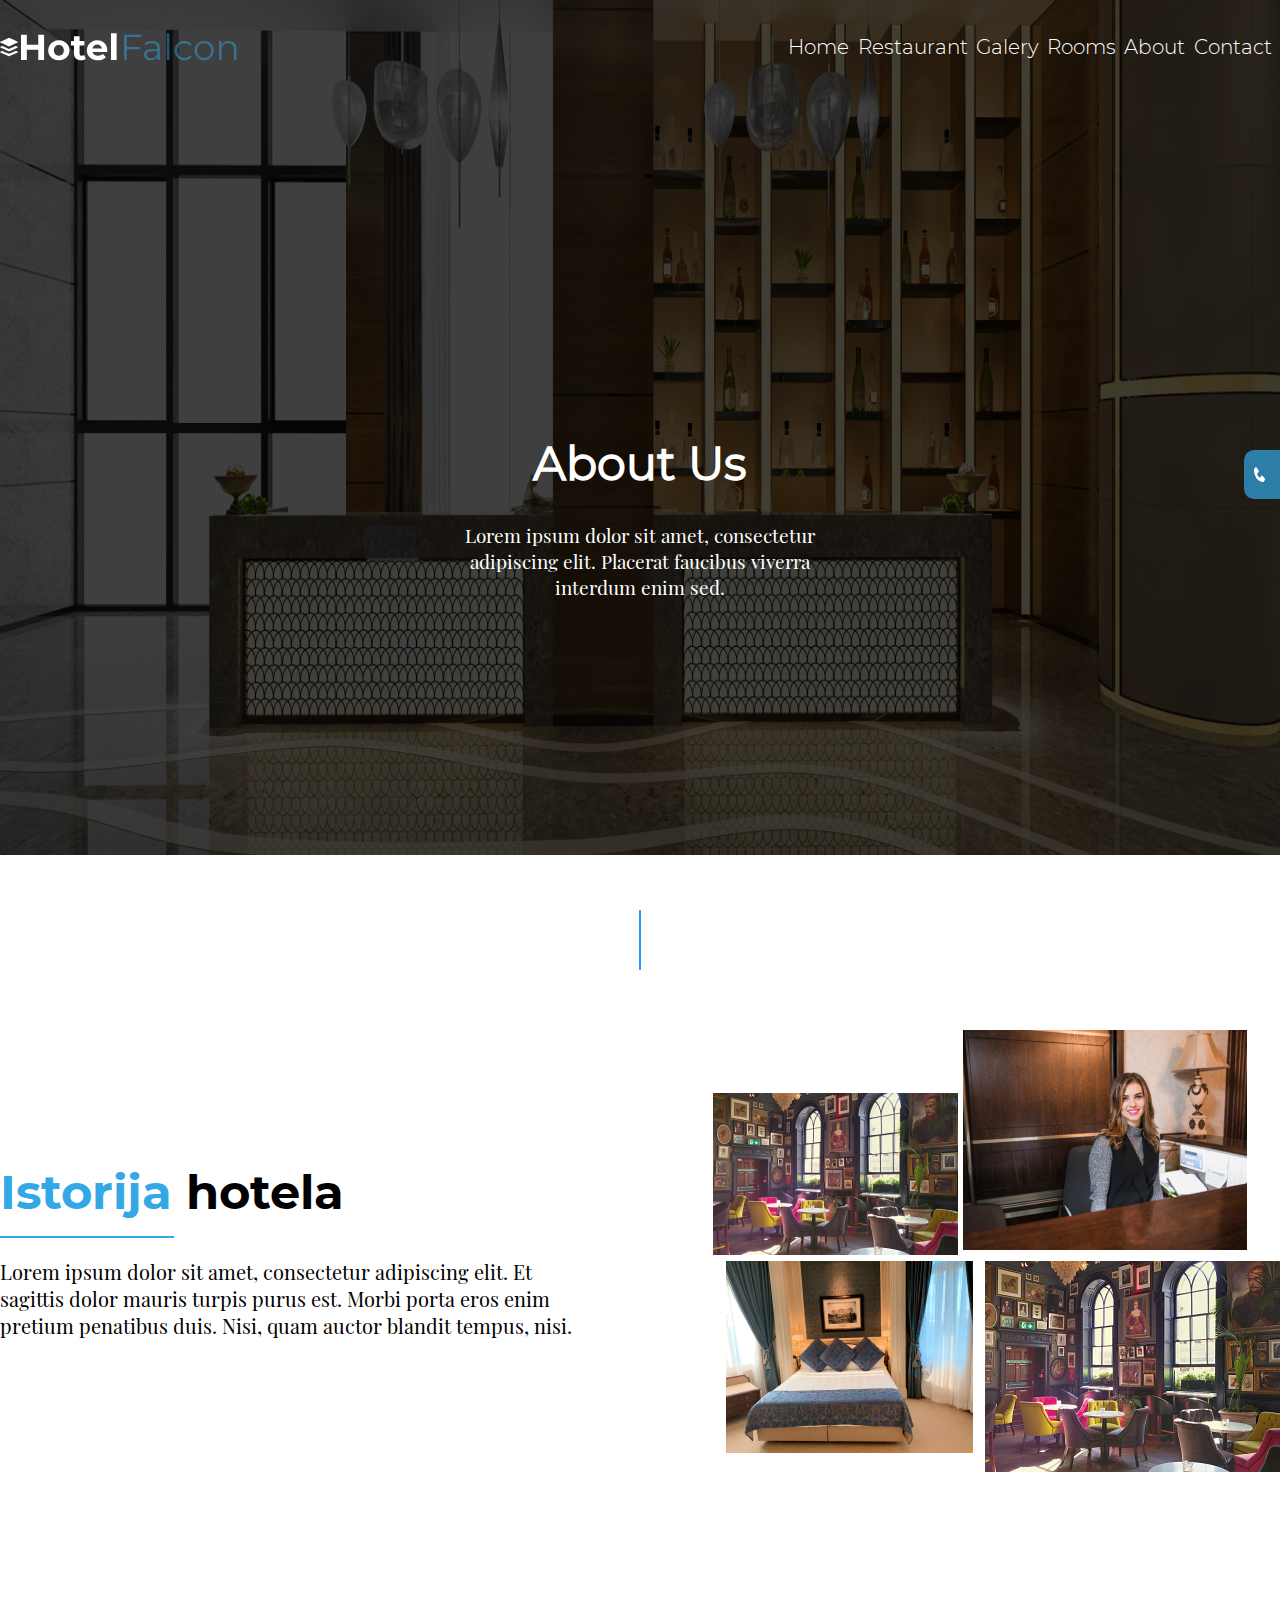
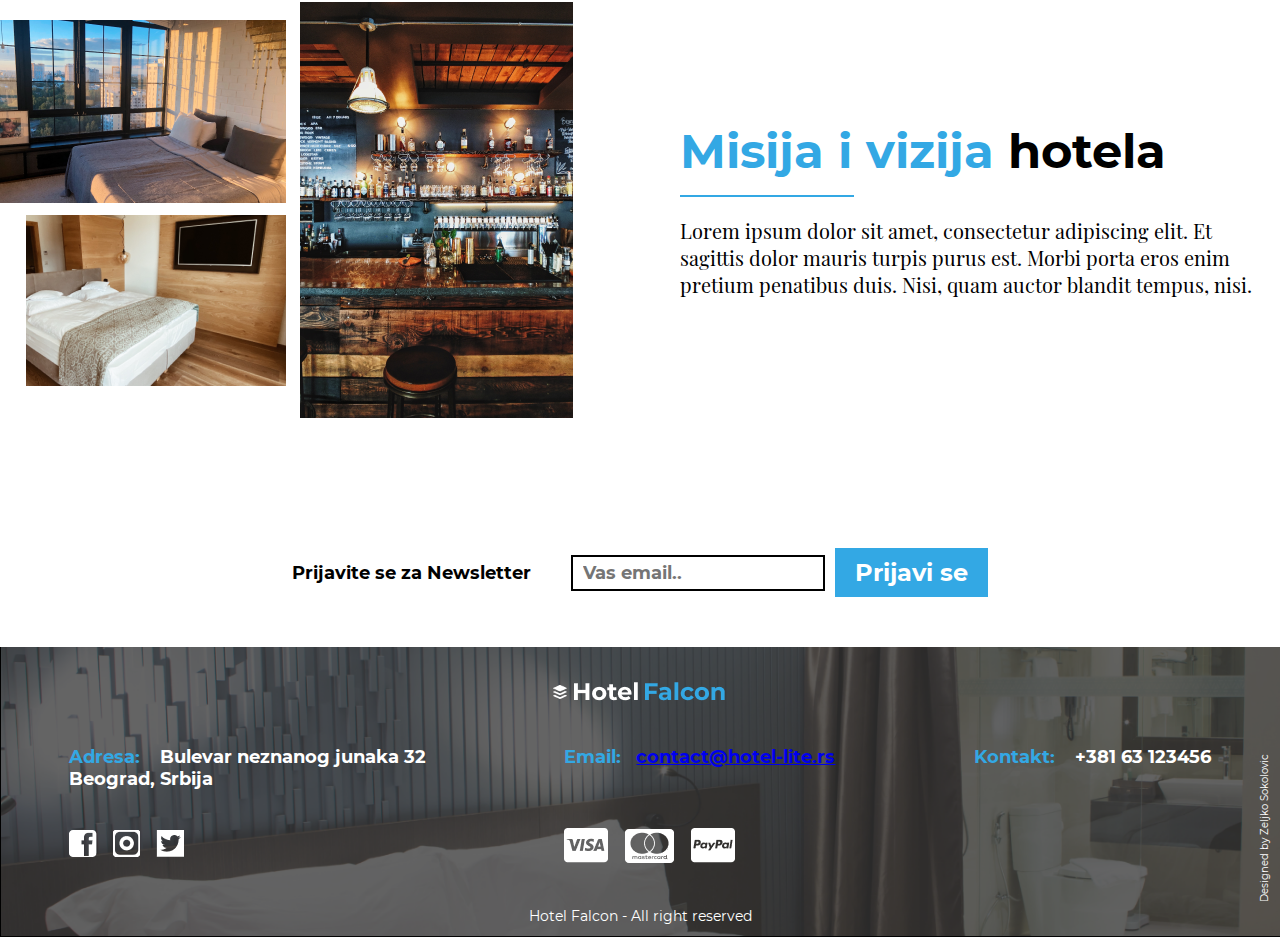
==== about.html @ a4b9ecaf "about page" ====
<!DOCTYPE html>
<html lang="en">
<head>
    <meta charset="UTF-8">
    <meta name="viewport" content="width=device-width, initial-scale=1.0">
    <title>Hotel Falcon</title>
    <link rel="stylesheet" href="css/style.css">
</head>
<body>
    <header class="hero gallery-hero">
        <div class="search-phone">
            <div class="phone-card">
                <img src="images/phone.png" alt="">
                <div class="phone-text">
                    <h4>+381 63 1113022</h4>
                    <p>pozivom na broj</p>
                </div>
            </div>
        </div>
        <nav class="navigation container">
            <img src="images/logo.svg" alt="" srcset="">
            <ul class="nav-list">
                <li class="list-item"><a href="index.html">Home</a></li>
                <li class="list-item"><a href="restaurant.html">Restaurant</a></li>
                <li class="list-item"><a href="gallery.html">Galery</a></li>
                <li class="list-item"><a href="rooms.html">Rooms</a></li>
                <li class="list-item"><a href="about.html">About</a></li>
                <li class="list-item"><a href="#">Contact</a></li>
            </ul>
        </nav>
        <div class="hero-div container">
            <div class="hero-intro">
                <img class="hero-img" src="images/hero-front.png" alt="">
                <div class="hero-text">
                    <h1>About Us </h1>
                    <p>Lorem ipsum dolor sit amet, consectetur adipiscing elit. Placerat faucibus viverra interdum enim sed.</p>
                </div>
            </div>
           
        </div>
    </header>
    <div class="separator">
        <img src="images/separator.png" alt="">
    </div>
    <div class="about container">
        <div class="about-text">
            <h2><span>Istorija</span> hotela</h2>
            <div class="blue-line"></div>
            <p>Lorem ipsum dolor sit amet, consectetur adipiscing elit. Et sagittis dolor mauris turpis purus est. Morbi porta eros enim pretium penatibus duis. Nisi, quam auctor blandit tempus, nisi.</p>
        </div>
        <img src="images/about1.png" alt="">
    </div>
    <div class="about about-reverse container">
        <div class="about-text">
            <h2><span>Misija i vizija</span> hotela</h2>
            <div class="blue-line"></div>
            <p>Lorem ipsum dolor sit amet, consectetur adipiscing elit. Et sagittis dolor mauris turpis purus est. Morbi porta eros enim pretium penatibus duis. Nisi, quam auctor blandit tempus, nisi.</p>
        </div>
        <img src="images/about2.png" alt="">
    </div>
    <div class="newsletter">
        <h2>Prijavite se za Newsletter</h2>
        <form action="">
            <input type="email" placeholder="Vas email..">
            <input class="btn" type="submit" value="Prijavi se">
        </form>
    </div>
    <footer>
        <div class="logo-row container">
            <img src="images/logo.png" alt="">
        </div>
        <div class="footer-main container">
            <div class="footer-column">
                <p class="footer-text"><span>Adresa:</span> Bulevar neznanog junaka 32
                    <br>
                 Beograd, Srbija</p>
                 <div class="logos">
                     <img src="images/facebook-icon.png" alt="">
                     <img src="images/instagram-logo.png" alt="">
                     <img src="images/twitter-logo.png" alt="">
                 </div>
             </div>
            <div class="footer-column">
                <p class="footer-text"><span>Email:</span><a href="mailto:contact@hotel-lite.rs">contact@hotel-lite.rs</a> </p>
                <div class="logos">
                    <img src="images/visa-icon.png" alt="">
                    <img src="images/master-icon.png" alt="">
                    <img src="images/paypal-icon.png" alt="">
                </div>
            </div>
            <div class="footer-column">
                <p class="footer-text"><span>Kontakt:</span>  +381 63 123456</p>
            </div>
        </div>
        <div class="rights">
             <p>Hotel Falcon - All right reserved</p>
        </div>
        <div class="designed-by">
            <p>Designed by Zeljko Sokolovic</p>
        </div>
     </footer>
</body>
</html>
---- css/style.css ----
@font-face {
  font-family: "Playfair";
  src: url("../fonts/PlayfairDisplay-Bold.ttf");
  font-weight: bold;
  font-display: swap;
}
@font-face {
  font-family: "PlayfairNormal";
  src: url("../fonts/PlayfairDisplay-Regular.ttf");
  font-weight: normal;
  font-display: swap;
}
@font-face {
  font-family: "MontserratBold";
  src: url("../fonts/Montserrat-Bold.ttf");
  font-weight: bold;
  font-display: swap;
}
@font-face {
  font-family: "MontserratRegular";
  src: url("../fonts/Montserrat-Regular.ttf");
  font-weight: normal;
  font-display: swap;
}
@font-face {
  font-family: "Montserrat";
  src: url("../fonts/Montserrat-SemiBold.ttf");
  font-weight: 500;
  font-display: swap;
}
@font-face {
  font-family: "Montserrat";
  src: url("../fonts/Montserrat-Light.ttf");
  font-weight: lighter;
  font-display: swap;
}
* {
  margin: 0;
  padding: 0;
}

h1 {
  font-size: 46px;
}

h2 {
  font-size: 36px;
}

.btn {
  background-color: #33A8E4;
  color: white;
  font-family: MontserratBold;
  font-size: 24px;
  padding: 10px 20px;
  border: none;
  outline: none;
  text-decoration: none;
}

.btn-white {
  color: #33A8E4;
  background: white;
}

.container {
  max-width: 1400px;
  width: 100%;
  margin: 0 auto;
}

.hero {
  width: 100%;
  height: 100vh;
  background-image: url("../images/hero-bg.png");
  background-repeat: no-repeat;
  background-size: 100% 95%;
  display: flex;
  flex-direction: column;
  justify-content: space-between;
  align-items: center;
  position: relative;
}

.navigation {
  display: flex;
  align-items: center;
  justify-content: space-between;
  padding: 25px 0px;
}

.nav-list {
  list-style: none;
  min-width: 500px;
  display: flex;
  align-items: center;
  justify-content: space-evenly;
  font-family: Montserrat;
}
.nav-list a {
  text-decoration: none;
  color: #fff;
  font-size: 20px;
}

.hero-div {
  display: flex;
  flex-direction: column;
  justify-content: center;
  align-items: center;
}

.hero-intro {
  width: 100%;
  position: relative;
  display: flex;
  flex-direction: column;
  justify-content: center;
  align-items: center;
}

.hero-img {
  width: 100%;
  height: 85vh;
}

.hero-text {
  position: absolute;
  display: flex;
  flex-direction: column;
  justify-content: center;
  align-items: center;
}
.hero-text h1 {
  font-family: MontserratRegular;
  color: white;
}
.hero-text p {
  max-width: 400px;
  color: white;
  text-align: center;
  font-family: PlayfairNormal;
  margin-top: 30px;
  font-size: 19px;
}
.hero-text h5 {
  color: white;
  font-family: MontserratRegular;
  font-size: 24px;
  font-weight: 100;
  margin-top: 10px;
}

.hero-search {
  display: flex;
  align-items: center;
  justify-content: space-evenly;
  border: 2px solid black;
  margin-top: -70px;
  z-index: 99;
  background-color: white;
  position: relative;
}

.search-part {
  display: flex;
  flex-direction: column;
  align-items: center;
  justify-content: space-evenly;
  margin: 10px 10px;
  border-right: 1px solid black;
  padding: 0 15px;
}
.search-part p {
  font-family: PlayfairNormal;
  font-size: 16px;
}
.search-part:nth-last-child(1) {
  border-right: 0px;
}
.search-part select {
  width: 50px;
  height: 25px;
  margin-top: 10px;
  color: #33A8E4;
}

.input-group {
  min-width: 200px;
  display: flex;
  align-items: center;
  justify-content: space-evenly;
  margin-top: 10px;
}
.input-group input {
  border: none;
  border-bottom: 1px solid black;
  outline: none;
  font-size: 16px;
}
.input-group .input-day {
  max-width: 35px;
}
.input-group .input-year {
  max-width: 70px;
}
.input-group .input-dot {
  font-size: 24px;
  font-weight: bold;
  padding: 0 5px;
}

.select-group {
  display: flex;
  flex-direction: column;
  align-items: center;
  justify-content: space-evenly;
}
.select-group select {
  width: 50px;
  height: 25px;
  margin-top: 10px;
  color: #33A8E4;
}

.search-mag {
  display: flex;
  flex-direction: row;
  align-content: center;
}

.mag {
  width: 50px;
  height: 45px;
  margin-left: 10px;
}

.search-phone {
  position: absolute;
  top: 50%;
  right: -122px;
  z-index: 9;
  background-color: rgba(51, 168, 228, 0.7);
  border-radius: 10px;
  transition: 0.5s;
}
.search-phone:hover {
  cursor: pointer;
  right: -8px;
}
.search-phone p {
  font-size: 10px;
  color: white;
  text-align: center;
}

.phone-card {
  display: flex;
  align-items: center;
  padding: 10px;
  color: white;
}
.phone-card .phone-text {
  margin-left: 15px;
}

.phonepart {
  position: absolute;
  right: -22px;
}

.separator {
  width: 100%;
  display: flex;
  justify-content: center;
  padding: 10px 0px;
}

.reservation {
  display: flex;
  justify-content: space-between;
  align-items: center;
  padding: 40px 0px;
}

.reservation-text {
  width: 40%;
  padding: 0px 15px;
}

.reservation-image {
  display: flex;
  align-items: center;
  width: 60%;
  position: relative;
}

.reservation-title {
  max-width: 350px;
  font-family: Montserrat;
}
.reservation-title strong {
  color: #33A8E4;
}

.blue-line {
  width: 174px;
  height: 2px;
  margin: 15px 0px 20px 0px;
  background-color: #33A8E4;
}

.reservation-desc {
  font-size: 16px;
  font-family: PlayfairNormal;
}

.reservation-info {
  position: absolute;
  align-items: center;
  width: 430px;
  height: 400px;
  background-color: rgba(0, 0, 0, 0.9);
  right: 0px;
  margin-right: 20px;
}
.reservation-info h2 {
  color: #33A8E4;
  border-bottom: 2px solid #33A8E4;
  display: table;
  font-family: MontserratRegular;
  margin: 30px 0px 0px 20px;
}
.reservation-info p {
  font-family: PlayfairNormal;
  font-size: 16px;
  color: white;
  padding: 15px 50px 20px 20px;
}

.res-form {
  margin: 20px 0px 0px 20px;
}
.res-form .input-block select {
  border: none;
  outline: none;
  font-family: MontserratRegular;
  font-size: 16px;
  margin-right: 20px;
  background-color: rgba(0, 0, 0, 0.9);
  color: white;
  height: 35px;
  min-width: 130px;
  padding-left: 40px;
  border: 1px solid white;
  background-image: url("../images/users-icon.png");
  background-repeat: no-repeat;
  background-position: 10px center;
}
.res-form .input-block .user-data {
  border: none;
  outline: none;
  font-family: MontserratRegular;
  font-size: 16px;
  background-color: rgba(0, 0, 0, 0.9);
  color: white;
  height: 35px;
  min-width: 130px;
  padding-left: 40px;
  border: 1px solid white;
  background-image: url("../images/calendar-white.png");
  background-repeat: no-repeat;
  background-position: 10px center;
}
.res-form input[type=submit] {
  margin: 20px 0px;
}

.services {
  display: flex;
  justify-content: center;
  align-items: center;
  position: relative;
  padding: 50px 0px;
}

.service-box {
  max-width: 350px;
  box-shadow: 2px 2px 3px #33A8E4;
  display: flex;
  flex-direction: column;
  align-items: center;
  justify-content: center;
  border-radius: 10px;
  padding: 80px 20px;
}
.service-box h2 {
  font-size: 32px;
  font-family: MontserratBold;
  margin: 20px 0px 40px 0px;
}
.service-box p {
  font-family: PlayfairNormal;
  font-size: 16px;
}
.service-box .btn {
  margin: 50px 0;
  width: 190px;
  text-align: center;
}

.service-box:nth-child(3) {
  margin: 0px 60px;
  background: #33A8E4;
  box-shadow: none;
  margin-top: -45px;
}
.service-box:nth-child(3) h2, .service-box:nth-child(3) p {
  color: white;
}

.lookAt {
  text-align: center;
  margin: 20px 0;
}

.line-text {
  position: absolute;
  left: -360px;
  transform: rotate(-90deg);
  font-family: PlayfairNormal;
  font-size: 32px;
  display: flex;
  align-items: center;
}
.line-text p {
  margin: 0px 12px;
}
.line-text span {
  color: #33A8E4;
}
.line-text .one-line {
  width: 170px;
  height: 2px;
  background: #33A8E4;
}

.meet-us {
  width: 100%;
  background-image: url("../images/meet-us-room.png");
  background-repeat: no-repeat;
  background-size: cover;
  padding: 60px 0px;
}
.meet-us .container {
  display: flex;
  align-items: center;
  justify-content: space-between;
}

.meet-left {
  max-width: 500px;
  color: white;
}
.meet-left h2 {
  font-family: MontserratBold;
  font-size: 36px;
  margin-bottom: 20px;
}
.meet-left h2 span {
  color: #33A8E4;
}
.meet-left p {
  font-family: PlayfairNormal;
  font-size: 16px;
}

.meet-right {
  position: relative;
}
.meet-right .meet-logo {
  position: absolute;
  right: 50px;
  top: 50px;
  max-width: 150px;
}

.meet-title {
  position: relative;
}
.meet-title img {
  position: absolute;
  top: -60px;
  left: 50px;
}

.apartments {
  margin-top: 30px;
}

.apart-title-line {
  display: flex;
  align-items: center;
}
.apart-title-line h2 {
  font-family: MontserratBold;
}
.apart-title-line h2 strong {
  color: #33A8E4;
}
.apart-title-line .apart-line {
  width: 560px;
  height: 2px;
  background-color: #33A8E4;
  margin-left: 20px;
}

.apartments-title .blue-line {
  width: 233px;
}
.apartments-title p {
  font-family: PlayfairNormal;
  padding-left: 30px;
}

.apartments-content {
  margin-top: 30px;
}

.apartment {
  display: flex;
  align-items: center;
  justify-content: space-between;
  position: relative;
  margin: 80px 0px;
}
.apartment .apartment-text {
  max-width: 460px;
}
.apartment h2 {
  font-family: MontserratBold;
}
.apartment h2 strong {
  color: #33A8E4;
}
.apartment p {
  font-family: PlayfairNormal;
  font-size: 16px;
}
.apartment .apartment-image {
  position: relative;
}
.apartment .apartment-image .img-master {
  box-shadow: 10px 10px #33A8E4;
  z-index: 3;
}
.apartment .apartment-image .img-pattern {
  z-index: 2;
  margin-right: -70px;
  margin-bottom: -70px;
}

.connecting {
  position: absolute;
  display: flex;
  align-items: center;
  top: 71px;
  left: 342px;
  z-index: 99;
}
.connecting .connect-line {
  width: 400px;
  height: 1px;
  background-color: #33A8E4;
}
.connecting .connect-circle {
  width: 14px;
  height: 14px;
  border-radius: 50%;
  background-color: #33A8E4;
}

.apart-reverse {
  flex-direction: row-reverse;
}
.apart-reverse .connecting {
  flex-direction: row-reverse;
  left: 540px;
}
.apart-reverse .apartment-image .img-master {
  box-shadow: none;
  position: relative;
}
.apart-reverse .apartment-image::after {
  position: absolute;
  content: "";
  width: 100px;
  height: 100px;
  background-color: #33A8E4;
  bottom: -30px;
  right: -30px;
}
.apart-reverse .apartment-text {
  display: flex;
  flex-direction: column;
  align-items: flex-end;
}
.apart-reverse .apartment-text h2, .apart-reverse .apartment-text p {
  text-align: right;
}

.apart-reverse2 {
  flex-direction: row-reverse;
}
.apart-reverse2 .connecting {
  flex-direction: row-reverse;
  left: 540px;
}
.apart-reverse2 .apartment-text {
  display: flex;
  flex-direction: column;
  align-items: flex-end;
}
.apart-reverse2 .apartment-text h2, .apart-reverse2 .apartment-text p {
  text-align: right;
}
.apart-reverse2 .apartment-image .img-master {
  position: relative;
  box-shadow: 10px 10px #33A8E4;
}
.apart-reverse2 .apartment-image .img-pattern {
  position: absolute;
  bottom: 0px;
  right: -30px;
}

.gallery-items {
  display: grid;
  grid-template-columns: 1fr 1fr 1fr 1fr;
  grid-gap: 10px;
  background-color: #c4c4c4;
  padding: 10px 10px;
  margin-top: 40px;
}

.gallery-title {
  display: flex;
  flex-direction: column;
  align-items: flex-end;
  justify-content: center;
}
.gallery-title p {
  font-family: PlayfairNormal;
}

.title-with-line {
  display: flex;
  align-items: center;
}
.title-with-line .longline {
  width: 500px;
  height: 2px;
  background: #33A8E4;
  margin-right: 20px;
}
.title-with-line h2 {
  font-family: MontserratBold;
}
.title-with-line h2 strong {
  color: #33A8E4;
}

.gallery-item {
  height: 100%;
  display: flex;
  align-items: center;
  justify-content: center;
  position: relative;
}
.gallery-item .item-img {
  width: 100%;
  height: 100%;
}
.gallery-item .item-text {
  position: absolute;
  display: flex;
  opacity: 0;
  transition: opacity 0.5s;
  flex-direction: column;
  align-items: center;
  justify-content: center;
  color: white;
  background-color: rgba(51, 168, 228, 0.7);
  width: 100%;
  height: 100%;
}
.gallery-item .item-text h2 {
  margin: 40px 0 20px 0;
}
.gallery-item .item-text p {
  max-width: 350px;
  text-align: center;
  margin: 60px 0px;
}
.gallery-item:hover .item-text {
  opacity: 1;
}

.item1 {
  grid-row: 1;
  grid-column: 1;
}

.item2 {
  grid-row: 1;
  grid-column: 2;
}

.item3 {
  grid-row: 1;
  grid-column: 3;
}

.item4 {
  grid-row: 1/span 2;
  grid-column: 4;
}

.item5 {
  grid-row: 2;
  grid-column: 1;
}

.item6 {
  grid-row: 2;
  grid-column: 2/span 2;
}

.chiefs {
  margin-top: 50px;
  display: flex;
  flex-direction: column;
}

.chief-list {
  display: flex;
  align-items: center;
  justify-content: space-evenly;
  margin-top: 50px;
}

.chief {
  text-align: center;
}
.chief h2 {
  font-family: MontserratBold;
  font-size: 18px;
  margin: 20px 0px;
}
.chief p {
  font-family: PlayfairNormal;
  font-size: 16px;
  color: #33A8E4;
}
.chief:hover img {
  box-shadow: 5px 5px 3px #33A8E4;
}

.book {
  margin-top: 50px;
}

.slider {
  margin-top: 50px;
  overflow-x: hidden;
  max-width: none;
  position: relative;
  display: flex;
  width: 300vw;
  transition: 0.5s;
  right: 0;
}

.slide {
  transition: 0.5s;
  width: 100vw;
  padding-bottom: 10px;
}

.slide-row {
  display: flex;
  align-items: center;
  justify-content: space-evenly;
  margin-top: 50px;
}

.review {
  display: flex;
  flex-direction: column;
  box-shadow: 0px 0px 3px 3px #33A8E4;
  padding: 20px 10px;
  position: relative;
}
.review p {
  max-width: 500px;
  font-family: PlayfairNormal;
  font-size: 16px;
  margin-top: 30px;
  text-align: justify;
}

.review-user {
  display: flex;
  align-items: center;
}
.review-user h2 {
  font-family: MontserratBold;
  font-size: 24px;
  margin-left: 10px;
}

.review-stars {
  position: absolute;
  display: flex;
  align-items: center;
  top: 10px;
  right: 10px;
}
.review-stars span {
  font-family: MontserratRegular;
  font-size: 20px;
  margin-right: 10px;
}

.review-date {
  position: absolute;
  bottom: 6px;
  right: 6px;
}
.review-date span {
  font-family: MontserratRegular;
  font-size: 20px;
}

.slider-dots {
  margin: 50px 0px;
}

.dots {
  display: flex;
  align-items: center;
  justify-content: center;
}

.dot {
  width: 10px;
  height: 10px;
  border-radius: 50%;
  background-color: #c4c4c4;
  margin: 0 10px;
  transition: 0.5s;
}
.dot:hover {
  cursor: pointer;
}

.active-dot {
  width: 12px;
  height: 12px;
  background-color: #33A8E4;
}

.sponsors {
  margin: 50px auto;
  display: flex;
  align-items: center;
  justify-content: center;
}

.newsletter {
  margin: 50px auto;
  display: flex;
  align-items: center;
  justify-content: center;
}
.newsletter h2 {
  font-family: MontserratBold;
  font-size: 18px;
  margin-right: 40px;
}
.newsletter form {
  display: flex;
  align-items: center;
}
.newsletter input[type=email] {
  width: 240px;
  height: 32px;
  font-family: MontserratBold;
  font-size: 18px;
  color: #33A8E4;
  padding-left: 10px;
  margin-right: 10px;
  border: 2px solid black;
}

footer {
  margin-top: 50px;
  width: 100%;
  background-image: url("../images/footer-img.png");
  background-repeat: no-repeat;
  background-size: cover;
  padding: 30px 0px 12px 0px;
  position: relative;
}

.logo-row {
  display: flex;
  align-items: center;
  justify-content: center;
  margin-bottom: 40px;
}

.footer-main {
  display: flex;
  align-items: flex-start;
  justify-content: space-around;
}
.footer-main .footer-column:nth-child(2) .logos {
  margin-top: 60px;
}

.footer-text {
  font-family: MontserratBold;
  font-size: 18px;
  color: white;
}
.footer-text span {
  color: #33A8E4;
  margin-right: 15px;
}

.logos {
  margin-top: 40px;
}
.logos img:nth-child(2) {
  margin: 0 12px;
}

.rights p {
  text-align: center;
  font-family: MontserratRegular;
  font-size: 14px;
  color: white;
  margin-top: 40px;
}

.designed-by {
  position: absolute;
  transform: rotate(-90deg);
  bottom: 103px;
  right: -58px;
  font-family: MontserratRegular;
  font-size: 10px;
  color: white;
}

.restaurant-hero {
  background-image: url("../images/restaurant-header.png");
}

.gallery-hero {
  background-image: url("../images/gallery-bg.png");
}

.gallery-hero .hero-img {
  opacity: 0;
}

.restaurant-hero .hero-img {
  opacity: 0;
}

.rest-apart {
  margin: 130px 0px;
}
.rest-apart .apartment-text {
  max-width: 400px;
}

.menu-btns {
  width: 100%;
  display: flex;
  align-items: center;
  justify-content: space-around;
  margin-bottom: 100px;
}

.gallery-page {
  display: grid;
  grid-template-columns: repeat(3, 1fr);
  grid-template-rows: repeat(3, 1fr);
  grid-gap: 10px;
  padding-bottom: 50px;
}
.gallery-page img {
  width: 100%;
  object-fit: cover;
}
.gallery-page img:nth-child(1) {
  grid-row: 1;
  grid-column: 1;
}
.gallery-page img:nth-child(2) {
  grid-row: 1;
  grid-column: 2;
  height: 100%;
}
.gallery-page img:nth-child(3) {
  grid-row: 1;
  grid-column: 3;
  height: 100%;
}
.gallery-page img:nth-child(4) {
  grid-row: 2/span 3;
  grid-column: 1;
  height: 100%;
}
.gallery-page img:nth-child(5) {
  grid-row: 2;
  grid-column: 2/span 3;
}
.gallery-page img:nth-child(6) {
  grid-row: 3;
  grid-column: 2;
  height: 100%;
}
.gallery-page img:nth-child(7) {
  grid-row: 3;
  grid-column: 3;
  height: 100%;
}

.rooms-hero {
  background-image: url("../images/rooms-bg.png");
}

.rooms-hero .hero-img {
  opacity: 0;
}

.rooms-content {
  padding: 40px 0;
}

.room {
  display: flex;
  align-items: center;
  justify-content: space-between;
  margin-bottom: 50px;
}
.room .room-text {
  margin-left: 50px;
  display: flex;
  flex-direction: column;
  align-items: flex-start;
  justify-content: space-evenly;
}
.room .room-text h2 {
  font-family: MontserratBold;
}
.room .room-text h2 span {
  color: #33A8E4;
}
.room .room-text .tip-sobe {
  display: flex;
  align-items: center;
  margin-bottom: 20px;
}
.room .room-text .tip-sobe span {
  margin-left: 20px;
  font-family: MontserratRegular;
  font-size: 18px;
}
.room .room-text p {
  font-family: PlayfairNormal;
  font-size: 16px;
  margin-bottom: 20px;
}

.about {
  margin-top: 50px;
  display: flex;
  justify-content: space-between;
  align-items: center;
}
.about .about-text {
  width: 600px;
}
.about .about-text h2 {
  font-size: 48px;
  font-family: MontserratBold;
}
.about .about-text p {
  font-family: PlayfairNormal;
  font-size: 20px;
}
.about .about-text span {
  color: #33A8E4;
}

.about-reverse {
  flex-direction: row-reverse;
  padding: 80px 0;
}

/*# sourceMappingURL=style.css.map */
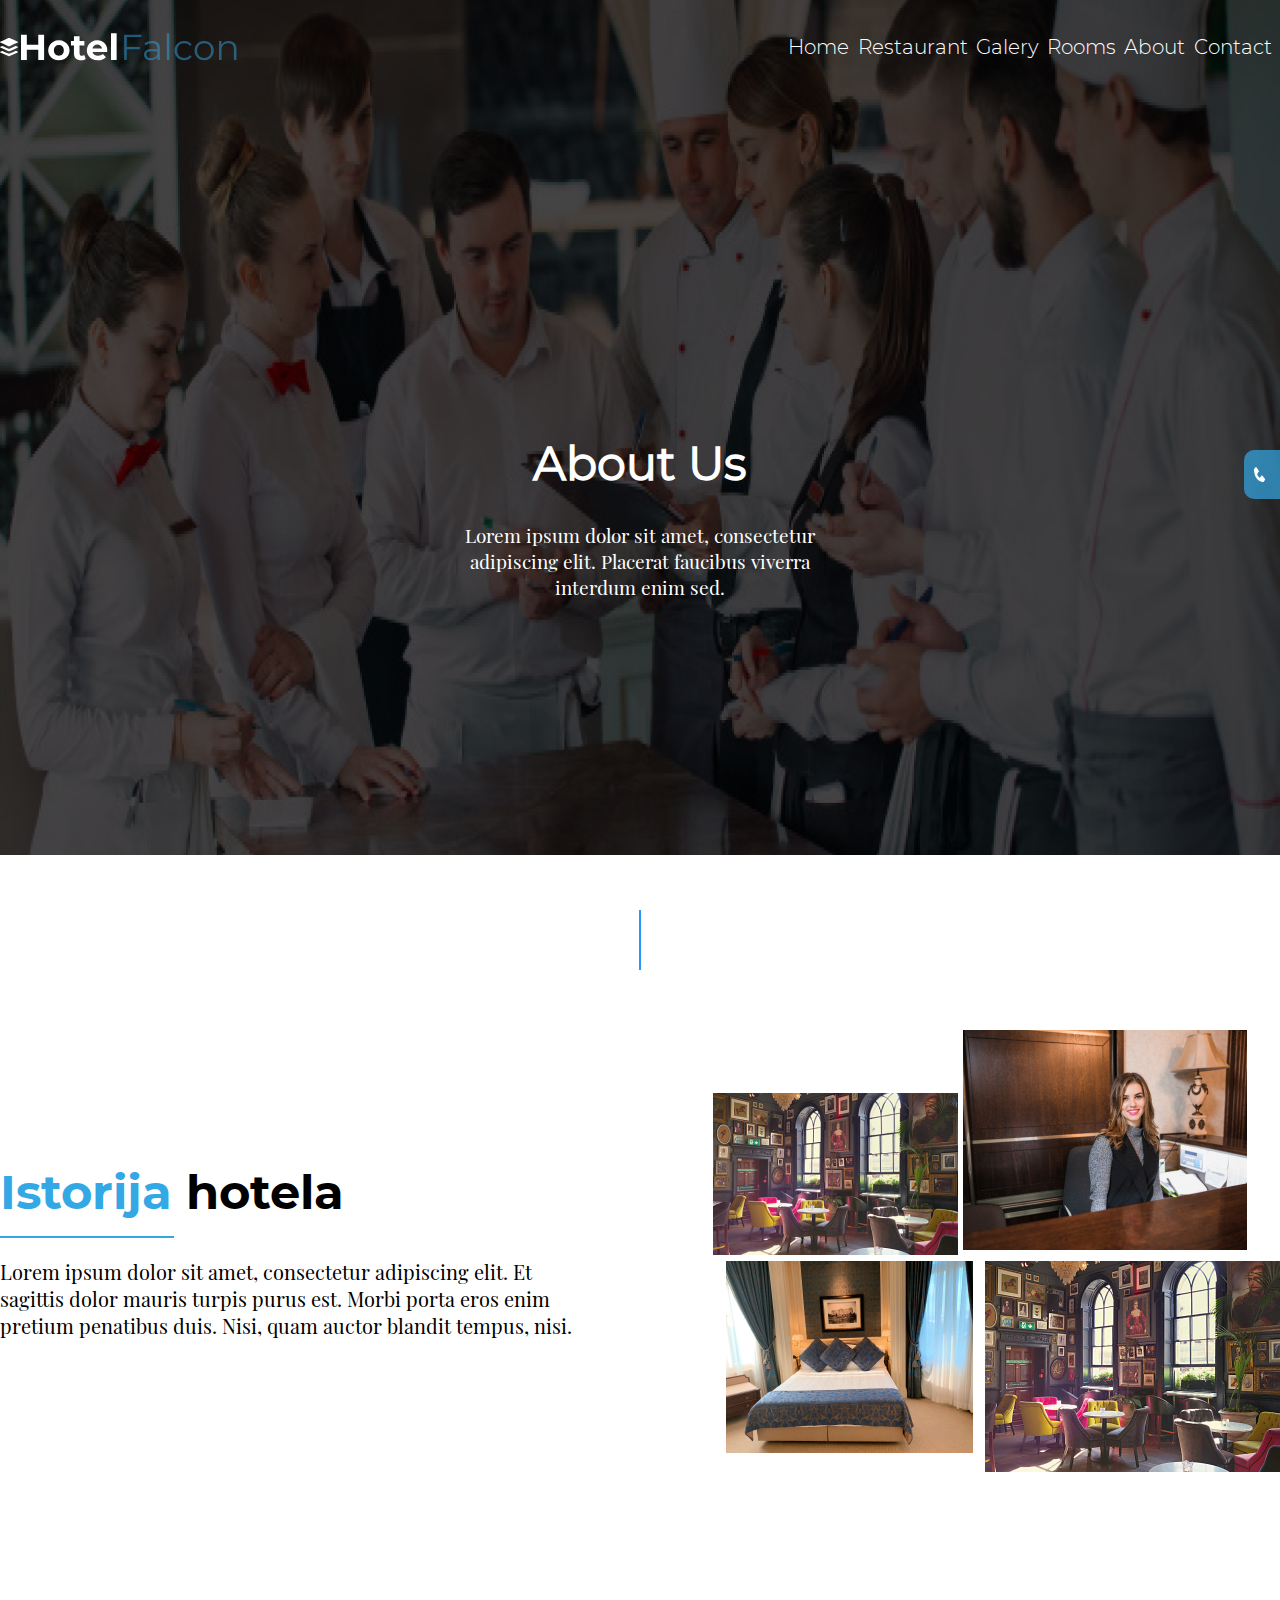
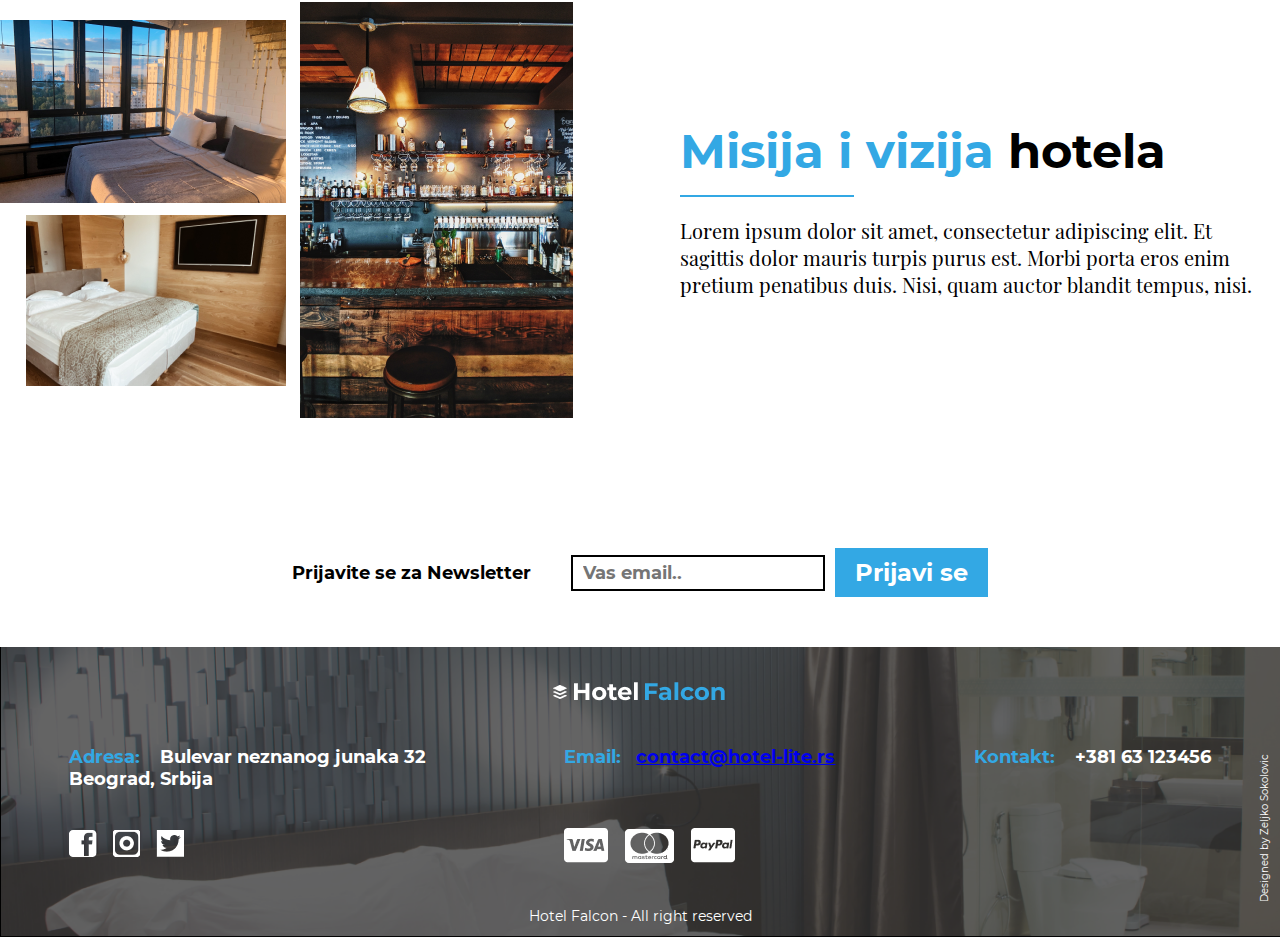
==== commit a5ecfedd: "about page header changed" ====
--- a/about.html
+++ b/about.html
@@ -7,7 +7,7 @@
     <link rel="stylesheet" href="css/style.css">
 </head>
 <body>
-    <header class="hero gallery-hero">
+    <header class="hero about-hero gallery-hero">
         <div class="search-phone">
             <div class="phone-card">
                 <img src="images/phone.png" alt="">
--- a/css/style.css
+++ b/css/style.css
@@ -972,6 +972,10 @@
   background-image: url("../images/gallery-bg.png");
 }
 
+.about-hero {
+  background-image: url("../images/about-header.png");
+}
+
 .gallery-hero .hero-img {
   opacity: 0;
 }
